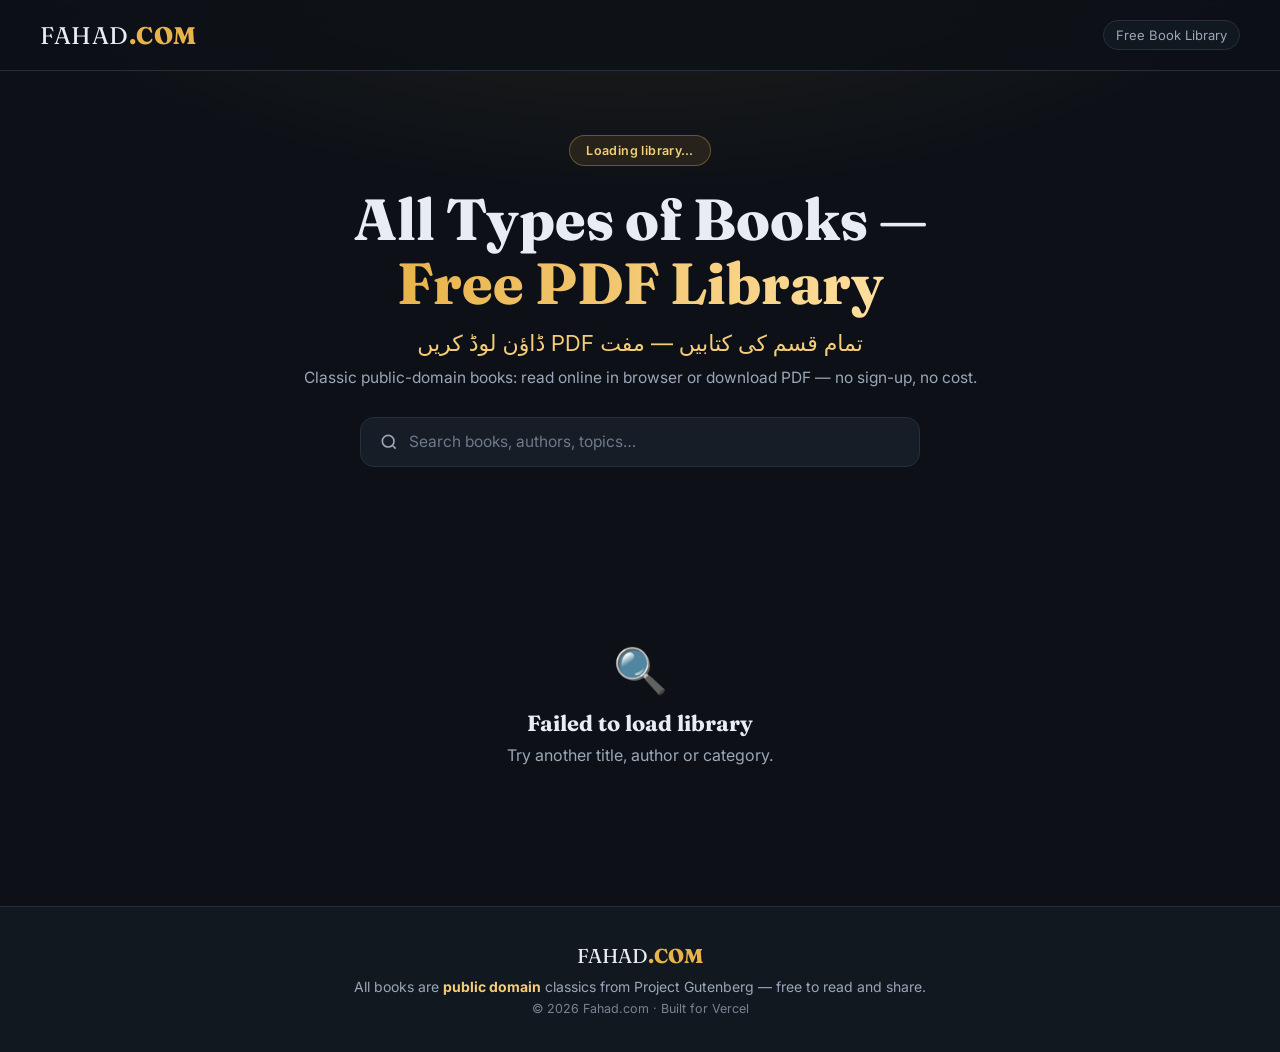
==== index.html @ d51a2cd7 "fahad.com library: full 6839-book site with generated covers and PDF mirror fallback" ====
<!DOCTYPE html>
<html lang="en">
<head>
  <meta charset="UTF-8">
  <meta name="viewport" content="width=device-width, initial-scale=1.0">
  <title>Fahad.com — Free PDF Book Library | All Types of Books</title>
  <meta name="description" content="Fahad.com — Free PDF library of all types of books: Fiction, Science, History, Islam & Religion, Philosophy, Self-Help, Business, Poetry, Technology. Read online or download.">
  <meta name="keywords" content="free pdf books, books pdf download, fahad.com, free ebooks, public domain books">
  <meta property="og:title" content="Fahad.com — Free PDF Book Library">
  <meta property="og:description" content="All types of books, free PDFs — read online or download.">
  <meta property="og:type" content="website">
  <link rel="icon" href="data:image/svg+xml,<svg xmlns='http://www.w3.org/2000/svg' viewBox='0 0 100 100'><text y='80' font-size='80'>📚</text></svg>">
  <link rel="preconnect" href="https://fonts.googleapis.com">
  <link rel="preconnect" href="https://fonts.gstatic.com" crossorigin>
  <link href="https://fonts.googleapis.com/css2?family=Fraunces:opsz,wght@9..144,600;9..144,800&family=Inter:wght@400;500;600;700&display=swap" rel="stylesheet">
  <link rel="stylesheet" href="assets/css/style.css">
</head>
<body>
  <header class="site-header">
    <a class="logo" href="/">FAHAD<b>.COM</b></a>
    <span class="tagline">Free Book Library</span>
  </header>

  <main>
    <section class="hero">
      <span class="hero-badge" id="heroBadge">Loading library…</span>
      <h1>All Types of Books —<br><em>Free PDF Library</em></h1>
      <p class="urdu">تمام قسم کی کتابیں — مفت PDF ڈاؤن لوڈ کریں</p>
      <p class="sub">Classic public-domain books: read online in browser or download PDF — no sign-up, no cost.</p>
      <div class="search-box">
        <svg viewBox="0 0 24 24" fill="none" stroke="currentColor" stroke-width="2"><circle cx="11" cy="11" r="7"/><path d="m20 20-3.5-3.5"/></svg>
        <input type="search" id="search" placeholder="Search books, authors, topics…" autocomplete="off">
      </div>
    </section>

    <section class="chips" id="chips" aria-label="Categories"></section>

    <div class="results-meta" id="resultsMeta"></div>

    <section class="grid" id="grid" aria-live="polite"></section>

    <div class="empty" id="empty" hidden>
      <div class="empty-icon">🔍</div>
      <h3>No books found</h3>
      <p>Try another title, author or category.</p>
    </div>

    <div id="sentinel"></div>

    <div class="load-more-wrap" id="loadMoreWrap" hidden>
      <button class="btn btn-primary load-more" id="loadMore" type="button">Load more</button>
    </div>
  </main>

  <footer class="site-footer">
    <div class="foot-brand">FAHAD<b>.COM</b></div>
    <p>All books are <strong>public domain</strong> classics from Project Gutenberg — free to read and share.</p>
    <p class="copy">© 2026 Fahad.com · Built for Vercel</p>
  </footer>

  <script src="assets/js/app.js"></script>
<script src="guard.js"></script>
</body>
</html>
---- assets/css/style.css ----
:root {
  --bg: #0d1117;
  --bg-2: #12181f;
  --card: #161d26;
  --card-2: #1b232e;
  --line: #26303d;
  --text: #e8edf4;
  --muted: #9aa7b8;
  --gold: #e8b34b;
  --gold-2: #f5cd76;
  --radius: 14px;
  --shadow: 0 14px 34px rgba(0, 0, 0, .38);
}

* { margin: 0; padding: 0; box-sizing: border-box; }

html { scroll-behavior: smooth; }

body {
  font-family: "Inter", system-ui, sans-serif;
  background:
    radial-gradient(1100px 500px at 50% -10%, rgba(232, 179, 75, .10), transparent 60%),
    var(--bg);
  color: var(--text);
  min-height: 100vh;
  display: flex;
  flex-direction: column;
}

main { flex: 1; width: min(1180px, 92%); margin: 0 auto; padding-bottom: 70px; }

a { color: inherit; text-decoration: none; }

/* ---------- header ---------- */
.site-header {
  display: flex;
  align-items: center;
  justify-content: space-between;
  gap: 14px;
  padding: 20px min(4%, 40px);
  border-bottom: 1px solid var(--line);
  position: sticky;
  top: 0;
  z-index: 50;
  background: rgba(13, 17, 23, .86);
  backdrop-filter: blur(12px);
}

.logo {
  font-family: "Fraunces", serif;
  font-size: 24px;
  letter-spacing: .5px;
  color: var(--text);
}
.logo b, .foot-brand b { color: var(--gold); font-weight: 800; }

.tagline {
  font-size: 13px;
  color: var(--muted);
  border: 1px solid var(--line);
  padding: 6px 12px;
  border-radius: 999px;
  background: var(--bg-2);
}

.back-link {
  display: inline-flex;
  align-items: center;
  gap: 6px;
  font-size: 14px;
  font-weight: 600;
  color: var(--gold-2);
  border: 1px solid var(--line);
  padding: 8px 14px;
  border-radius: 10px;
  background: var(--bg-2);
  transition: .2s;
}
.back-link:hover { border-color: var(--gold); }
.back-link svg { width: 16px; height: 16px; }

/* ---------- hero ---------- */
.hero { text-align: center; padding: 64px 0 30px; }

.hero-badge {
  display: inline-block;
  font-size: 12.5px;
  font-weight: 600;
  letter-spacing: .4px;
  color: var(--gold-2);
  background: rgba(232, 179, 75, .10);
  border: 1px solid rgba(232, 179, 75, .35);
  padding: 7px 16px;
  border-radius: 999px;
  margin-bottom: 22px;
}

.hero h1 {
  font-family: "Fraunces", serif;
  font-size: clamp(34px, 5.4vw, 58px);
  line-height: 1.1;
  font-weight: 800;
}
.hero h1 em {
  font-style: normal;
  background: linear-gradient(90deg, var(--gold), #ffdf9e);
  -webkit-background-clip: text;
  background-clip: text;
  color: transparent;
}

.urdu {
  font-size: clamp(17px, 2.4vw, 22px);
  color: var(--gold-2);
  margin-top: 14px;
  direction: rtl;
}

.sub { color: var(--muted); margin-top: 12px; font-size: 15.5px; }

.search-box {
  margin: 30px auto 0;
  display: flex;
  align-items: center;
  gap: 10px;
  background: var(--card);
  border: 1px solid var(--line);
  border-radius: 14px;
  padding: 14px 18px;
  width: min(560px, 100%);
  transition: .2s;
}
.search-box:focus-within { border-color: var(--gold); box-shadow: 0 0 0 4px rgba(232, 179, 75, .12); }
.search-box svg { width: 20px; height: 20px; color: var(--muted); flex-shrink: 0; }
.search-box input {
  flex: 1;
  background: none;
  border: 0;
  outline: 0;
  color: var(--text);
  font-size: 15.5px;
  font-family: inherit;
}
.search-box input::placeholder { color: #6d7a8c; }

/* ---------- chips ---------- */
.chips {
  display: flex;
  flex-wrap: wrap;
  justify-content: center;
  gap: 9px;
  padding: 30px 0 8px;
}

.chip {
  font: 600 13.5px "Inter", sans-serif;
  color: var(--muted);
  background: var(--card);
  border: 1px solid var(--line);
  padding: 9px 16px;
  border-radius: 999px;
  cursor: pointer;
  transition: .18s;
  display: inline-flex;
  align-items: center;
  gap: 7px;
}
.chip .count {
  font-size: 11.5px;
  background: rgba(255, 255, 255, .07);
  padding: 2px 8px;
  border-radius: 999px;
  color: var(--muted);
}
.chip:hover { border-color: var(--gold); color: var(--text); }
.chip.active {
  background: linear-gradient(135deg, var(--gold), #d99a2b);
  border-color: var(--gold);
  color: #17110a;
}
.chip.active .count { background: rgba(0, 0, 0, .16); color: #17110a; }

.results-meta {
  text-align: center;
  color: var(--muted);
  font-size: 13.5px;
  padding: 18px 0 6px;
  min-height: 20px;
}

/* ---------- grid & cards ---------- */
.grid {
  display: grid;
  grid-template-columns: repeat(auto-fill, minmax(245px, 1fr));
  gap: 22px;
  padding-top: 14px;
}

.card {
  background: linear-gradient(180deg, var(--card-2), var(--card));
  border: 1px solid var(--line);
  border-radius: var(--radius);
  overflow: hidden;
  display: flex;
  flex-direction: column;
  transition: transform .22s, border-color .22s, box-shadow .22s;
}
.card:hover { transform: translateY(-5px); border-color: rgba(232, 179, 75, .5); box-shadow: var(--shadow); }

/* CSS book cover */
.cover {
  position: relative;
  aspect-ratio: 3 / 4;
  overflow: hidden;
  background: #0f172a;
}
.cover .c-art {
  position: absolute;
  inset: 0;
  display: flex;
  flex-direction: column;
  justify-content: space-between;
  padding: 22px 20px;
  overflow: hidden;
  background:
    linear-gradient(160deg, var(--c1) 0%, var(--c2) 100%);
}
/* the page-1 thumbnail paints over the gradient */
.cover .c-img {
  position: absolute;
  inset: 0;
  width: 100%;
  height: 100%;
  object-fit: cover;
  object-position: center top;
}
.cover::before {
  content: "";
  position: absolute;
  inset: 0 auto 0 0;
  width: 12px;
  background: linear-gradient(90deg, rgba(0,0,0,.38), rgba(0,0,0,.06));
  z-index: 2;
  pointer-events: none;
}
.cover::after {
  content: "";
  position: absolute;
  top: -40px; right: -40px;
  width: 150px; height: 150px;
  border-radius: 50%;
  background: rgba(255, 255, 255, .10);
  z-index: 2;
  pointer-events: none;
}
.cover .c-text {
  position: relative;
  z-index: 1;
  display: flex;
  flex-direction: column;
  justify-content: flex-end;
  margin-top: auto;
}
/* text sits over a real cover photo, so it needs its own scrim to stay legible */
.cover .c-text::before {
  content: "";
  position: absolute;
  inset: -30px -20px -22px;
  background: linear-gradient(to top, rgba(0, 0, 0, .82), rgba(0, 0, 0, .45) 55%, transparent);
  z-index: -1;
}
/* the thumbnail already prints the title, so once the image is in, the generated
   overlay would only double up on it — the card body carries the title and author */
.cover .c-art.has-cover .c-text { display: none; }
.cover .c-art.has-cover .c-cat { background: rgba(0, 0, 0, .55); }
.cover .c-cat {
  font-size: 10.5px;
  font-weight: 700;
  letter-spacing: 1.3px;
  text-transform: uppercase;
  color: rgba(255, 255, 255, .92);
  background: rgba(0, 0, 0, .42);
  border: 1px solid rgba(255, 255, 255, .25);
  padding: 5px 10px;
  border-radius: 999px;
  align-self: flex-start;
  position: relative;
  z-index: 1;
  backdrop-filter: blur(3px);
}
.cover .c-title {
  font-family: "Fraunces", serif;
  font-size: clamp(17px, 1.7vw, 20px);
  line-height: 1.22;
  font-weight: 800;
  color: #fff;
  text-shadow: 0 2px 10px rgba(0, 0, 0, .45);
  position: relative;
  z-index: 1;
}
.cover .c-author {
  font-size: 12.5px;
  color: rgba(255, 255, 255, .88);
  margin-top: 7px;
  position: relative;
  z-index: 1;
  font-weight: 500;
  display: -webkit-box;
  -webkit-line-clamp: 2;
  -webkit-box-orient: vertical;
  overflow: hidden;
}
.cover .c-year {
  font-size: 11.5px;
  color: rgba(255, 255, 255, .75);
  margin-top: 4px;
  position: relative;
  z-index: 1;
}

.card-body { padding: 16px 17px 17px; display: flex; flex-direction: column; gap: 11px; flex: 1; }
.card-body h3 { font-size: 15.5px; line-height: 1.35; font-weight: 700; }
.card-body .author { font-size: 13px; color: var(--muted); margin-top: -6px; }
.card-body .desc {
  font-size: 13px;
  color: var(--muted);
  line-height: 1.55;
  display: -webkit-box;
  -webkit-line-clamp: 3;
  -webkit-box-orient: vertical;
  overflow: hidden;
}
.meta-row {
  display: flex;
  gap: 12px;
  font-size: 12px;
  color: var(--muted);
  border-top: 1px dashed var(--line);
  padding-top: 10px;
  margin-top: auto;
}
.meta-row span { display: inline-flex; align-items: center; gap: 5px; }

.card-actions { display: grid; grid-template-columns: 1fr auto; gap: 9px; }

.btn {
  display: inline-flex;
  align-items: center;
  justify-content: center;
  gap: 7px;
  font: 700 13.5px "Inter", sans-serif;
  padding: 11px 14px;
  border-radius: 10px;
  border: 1px solid transparent;
  cursor: pointer;
  transition: .18s;
}
.btn svg { width: 16px; height: 16px; }
.btn-primary {
  background: linear-gradient(135deg, var(--gold), #d99a2b);
  color: #17110a;
}
.btn-primary:hover { filter: brightness(1.08); transform: translateY(-1px); }
.btn-ghost {
  background: transparent;
  border-color: var(--line);
  color: var(--muted);
  width: 44px;
}
.btn-ghost:hover { border-color: var(--gold); color: var(--gold-2); }
/* same outline look as .btn-ghost but for a link with words in it; the icon-only
   variant above is locked to 44px and would squash the text onto three lines */
.btn-link {
  background: transparent;
  border-color: var(--line);
  color: var(--muted);
  white-space: nowrap;
}
.btn-link:hover { border-color: var(--gold); color: var(--gold-2); }
/* layout rules like `display: grid` below would otherwise beat the UA rule for
   [hidden], leaving the PDF fallback panel visible before anyone clicks Read */
[hidden] { display: none !important; }

/* ---------- empty ---------- */
.empty { text-align: center; padding: 70px 0; color: var(--muted); }
.empty-icon { font-size: 44px; margin-bottom: 12px; }
.empty h3 { color: var(--text); font-family: "Fraunces", serif; font-size: 22px; margin-bottom: 8px; }

/* ---------- load more ---------- */
#sentinel { height: 1px; }
.load-more-wrap { display: flex; justify-content: center; padding-top: 38px; }
.load-more { padding: 14px 34px; font-size: 14.5px; border-radius: 999px; }

/* ---------- reader page ---------- */
.reader-main { padding-top: 34px; }

.reader-head {
  display: grid;
  grid-template-columns: 190px 1fr;
  gap: 26px;
  background: var(--card);
  border: 1px solid var(--line);
  border-radius: var(--radius);
  padding: 24px;
  margin-bottom: 24px;
}

.mini-cover {
  aspect-ratio: 3 / 4;
  border-radius: 10px;
  background: linear-gradient(160deg, var(--c1, #444), var(--c2, #222));
  position: relative;
  overflow: hidden;
  box-shadow: var(--shadow);
  display: flex;
  flex-direction: column;
  justify-content: flex-end;
  padding: 16px 14px;
}
.mini-cover::before {
  content: "";
  position: absolute;
  inset: 0 auto 0 0;
  width: 9px;
  background: linear-gradient(90deg, rgba(0,0,0,.4), rgba(0,0,0,.05));
  z-index: 2;
}
.mini-cover .mc-img {
  position: absolute;
  inset: 0;
  width: 100%;
  height: 100%;
  object-fit: cover;
  object-position: center top;
}
.mini-cover .mc-title {
  font-family: "Fraunces", serif;
  font-weight: 800;
  font-size: 17px;
  color: #fff;
  line-height: 1.25;
  position: relative;
  z-index: 1;
  text-shadow: 0 2px 8px rgba(0,0,0,.4);
}
.mini-cover .mc-author { font-size: 11.5px; color: rgba(255,255,255,.85); margin-top: 6px; position: relative; z-index: 1; }

.cat-badge {
  display: inline-block;
  font-size: 11.5px;
  font-weight: 700;
  letter-spacing: .8px;
  text-transform: uppercase;
  color: #17110a;
  background: var(--gold);
  padding: 5px 11px;
  border-radius: 999px;
  margin-bottom: 12px;
}
.reader-info h1 { font-family: "Fraunces", serif; font-size: clamp(24px, 3.4vw, 34px); line-height: 1.18; }
.reader-author { color: var(--gold-2); font-weight: 600; margin-top: 8px; font-size: 15px; }
.reader-desc { color: var(--muted); font-size: 14.5px; line-height: 1.6; margin-top: 12px; max-width: 70ch; }
.reader-meta { display: flex; flex-wrap: wrap; gap: 16px; font-size: 13px; color: var(--muted); margin-top: 14px; }
.reader-actions { margin-top: 18px; display: flex; gap: 10px; flex-wrap: wrap; align-items: center; }
.reader-source { margin-top: 10px; font-size: 12.5px; color: var(--muted); }

.viewer-wrap {
  border: 1px solid var(--line);
  border-radius: var(--radius);
  overflow: hidden;
  background: var(--card);
}
.viewer-bar {
  display: flex;
  justify-content: space-between;
  align-items: center;
  padding: 12px 18px;
  font-size: 13.5px;
  color: var(--muted);
  border-bottom: 1px solid var(--line);
  background: var(--bg-2);
}
.viewer-bar a { color: var(--gold-2); font-weight: 600; }
#viewer { width: 100%; height: min(86vh, 1100px); border: 0; background: #2a2a2a; }
.viewer-fallback { padding: 44px; text-align: center; color: var(--muted); display: grid; gap: 16px; justify-items: center; }

/* idle state shown until the reader asks for the file, so the page costs nothing
   until they do */
.viewer-idle {
  display: grid;
  justify-items: center;
  gap: 20px;
  padding: 44px 24px 52px;
  text-align: center;
}
.viewer-idle-cover {
  max-height: 300px;
  max-width: 210px;
  border-radius: 6px;
  box-shadow: 0 12px 34px rgba(0, 0, 0, .34);
}
.viewer-idle-text { color: var(--muted); font-size: 14px; margin: 0; }
.btn-lg { padding: 14px 26px; font-size: 15.5px; }
.btn-lg svg { width: 19px; height: 19px; }
.btn:disabled { opacity: .6; cursor: default; transform: none; filter: none; }

/* ---------- footer ---------- */
.site-footer {
  border-top: 1px solid var(--line);
  background: var(--bg-2);
  text-align: center;
  padding: 36px 20px;
  color: var(--muted);
  font-size: 14px;
}
.foot-brand { font-family: "Fraunces", serif; font-size: 20px; color: var(--text); margin-bottom: 10px; }
.site-footer p { margin-top: 6px; }
.site-footer strong { color: var(--gold-2); }
.copy { font-size: 12.5px; opacity: .75; }

/* ---------- responsive ---------- */
@media (max-width: 640px) {
  .tagline { display: none; }
  .hero { padding-top: 44px; }
  .grid { grid-template-columns: repeat(auto-fill, minmax(160px, 1fr)); gap: 14px; }
  .cover .c-art { padding: 16px 14px; }
  .cover .c-title { font-size: 15px; }
  .cover .c-author { font-size: 11.5px; }
  .card-body { padding: 13px 13px 14px; }
  .card-body .desc { -webkit-line-clamp: 2; }
  .meta-row { display: none; }
  .reader-head { grid-template-columns: 1fr; }
  .mini-cover { width: 170px; }
  .card-actions { grid-template-columns: 1fr 44px; }
}
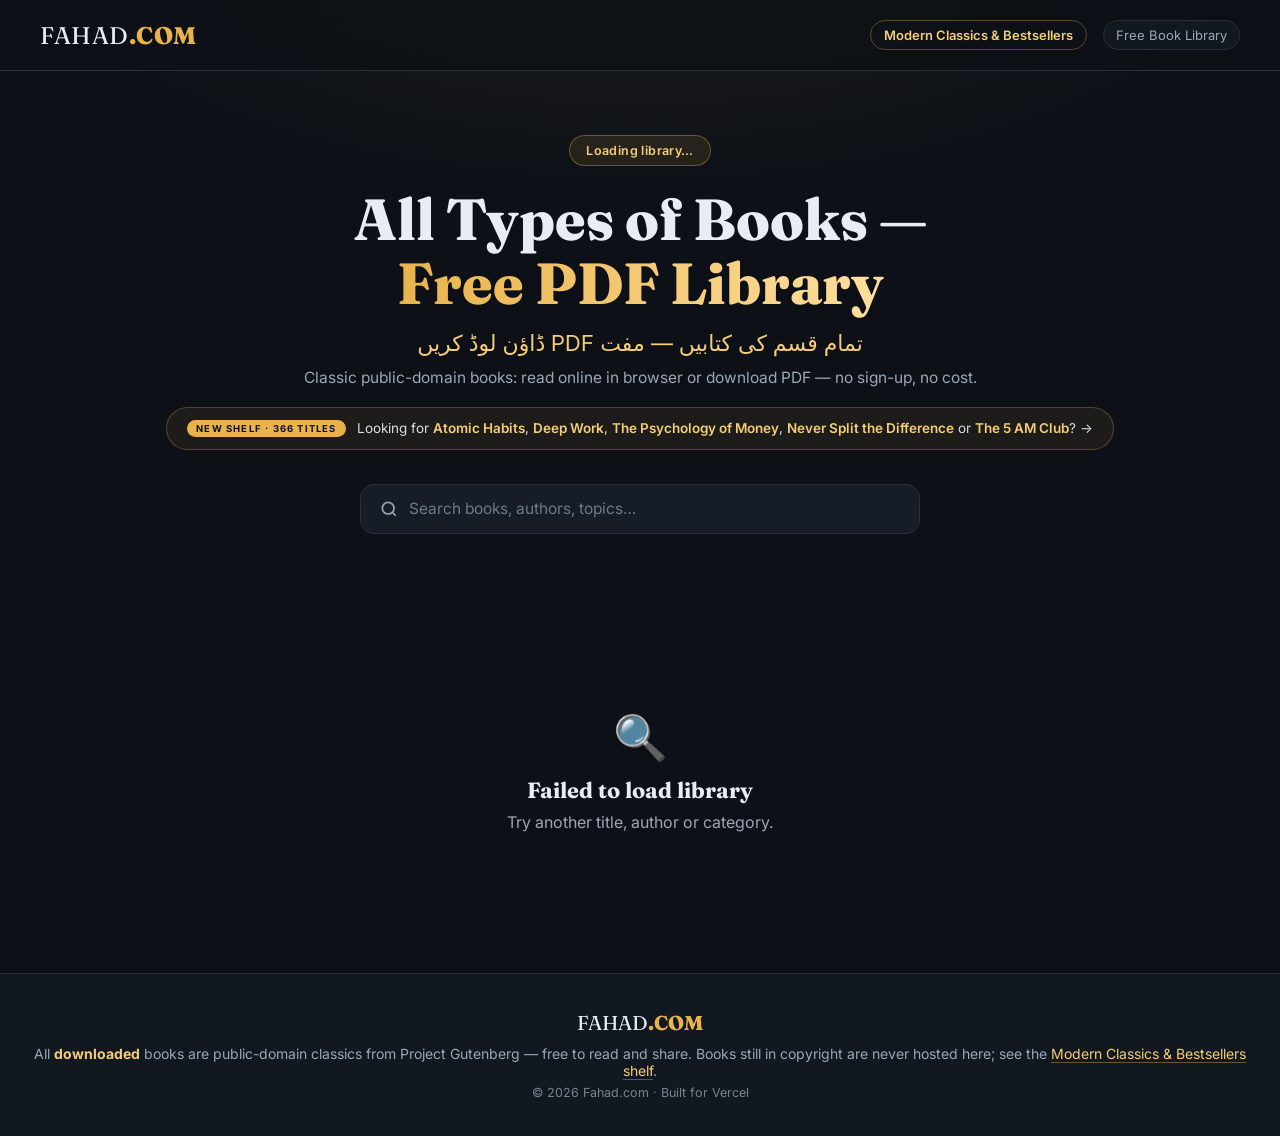
==== commit 6c8f074c: "Add Modern Books / Bestsellers shelf with 366 titles The shelf sits alongside the free public-domain" ====
--- a/index.html
+++ b/index.html
@@ -9,6 +9,15 @@
   <meta property="og:title" content="Fahad.com — Free PDF Book Library">
   <meta property="og:description" content="All types of books, free PDFs — read online or download.">
   <meta property="og:type" content="website">
+  <meta property="og:url" content="https://fahad-com-ten.vercel.app/">
+  <meta property="og:image" content="https://fahad-com-ten.vercel.app/assets/og-image.jpg">
+  <meta property="og:image:width" content="1200">
+  <meta property="og:image:height" content="630">
+  <meta property="og:image:alt" content="Fahad.com — Free PDF Library, 6,839 books across 17 categories">
+  <meta name="twitter:card" content="summary_large_image">
+  <meta name="twitter:title" content="Fahad.com — Free PDF Book Library">
+  <meta name="twitter:description" content="All types of books, free PDFs — read online or download.">
+  <meta name="twitter:image" content="https://fahad-com-ten.vercel.app/assets/og-image.jpg">
   <link rel="icon" href="data:image/svg+xml,<svg xmlns='http://www.w3.org/2000/svg' viewBox='0 0 100 100'><text y='80' font-size='80'>📚</text></svg>">
   <link rel="preconnect" href="https://fonts.googleapis.com">
   <link rel="preconnect" href="https://fonts.gstatic.com" crossorigin>
@@ -18,7 +27,10 @@
 <body>
   <header class="site-header">
     <a class="logo" href="/">FAHAD<b>.COM</b></a>
-    <span class="tagline">Free Book Library</span>
+    <nav class="head-nav">
+      <a href="modern.html">Modern Classics &amp; Bestsellers</a>
+      <span class="tagline">Free Book Library</span>
+    </nav>
   </header>
 
   <main>
@@ -27,6 +39,10 @@
       <h1>All Types of Books —<br><em>Free PDF Library</em></h1>
       <p class="urdu">تمام قسم کی کتابیں — مفت PDF ڈاؤن لوڈ کریں</p>
       <p class="sub">Classic public-domain books: read online in browser or download PDF — no sign-up, no cost.</p>
+      <a class="hero-shelf" href="modern.html">
+        <span class="hs-badge">New shelf · 366 titles</span>
+        <span class="hs-text">Looking for <em>Atomic Habits</em>, <em>Deep Work</em>, <em>The Psychology of Money</em>, <em>Never Split the Difference</em> or <em>The 5 AM Club</em>? →</span>
+      </a>
       <div class="search-box">
         <svg viewBox="0 0 24 24" fill="none" stroke="currentColor" stroke-width="2"><circle cx="11" cy="11" r="7"/><path d="m20 20-3.5-3.5"/></svg>
         <input type="search" id="search" placeholder="Search books, authors, topics…" autocomplete="off">
@@ -54,7 +70,7 @@
 
   <footer class="site-footer">
     <div class="foot-brand">FAHAD<b>.COM</b></div>
-    <p>All books are <strong>public domain</strong> classics from Project Gutenberg — free to read and share.</p>
+    <p>All <strong>downloaded</strong> books are public-domain classics from Project Gutenberg — free to read and share. Books still in copyright are never hosted here; see the <a class="foot-link" href="modern.html">Modern Classics &amp; Bestsellers shelf</a>.</p>
     <p class="copy">© 2026 Fahad.com · Built for Vercel</p>
   </footer>
 
--- a/assets/css/style.css
+++ b/assets/css/style.css
@@ -269,10 +269,11 @@
   background: linear-gradient(to top, rgba(0, 0, 0, .82), rgba(0, 0, 0, .45) 55%, transparent);
   z-index: -1;
 }
-/* the thumbnail already prints the title, so once the image is in, the generated
-   overlay would only double up on it — the card body carries the title and author */
+/* the thumbnail already prints the title and the category, so once the image is in
+   the generated overlay would only double up on it — the card body carries the title
+   and author, and the badge would repeat the category the cover already shows */
 .cover .c-art.has-cover .c-text { display: none; }
-.cover .c-art.has-cover .c-cat { background: rgba(0, 0, 0, .55); }
+.cover .c-art.has-cover .c-cat { display: none; }
 .cover .c-cat {
   font-size: 10.5px;
   font-weight: 700;
@@ -533,3 +534,213 @@
   .mini-cover { width: 170px; }
   .card-actions { grid-template-columns: 1fr 44px; }
 }
+
+/* ---------- modern classics shelf ---------- */
+.modern-main { width: min(980px, 92%); }
+
+.modern-hero { padding: 56px 0 8px; text-align: center; }
+.modern-hero h1 {
+  font-family: "Fraunces", serif;
+  font-size: clamp(30px, 4.6vw, 48px);
+  line-height: 1.12;
+  margin: 14px 0 12px;
+}
+.modern-hero .sub {
+  max-width: 640px;
+  margin: 0 auto 26px;
+  color: var(--muted);
+  font-size: 15.5px;
+  line-height: 1.65;
+}
+.modern-hero .sub strong { color: var(--gold-2); }
+
+.shelf-stats {
+  list-style: none;
+  display: flex;
+  flex-wrap: wrap;
+  justify-content: center;
+  gap: 10px 26px;
+  margin: 0 0 24px;
+  padding: 0;
+  color: var(--muted);
+  font-size: 13px;
+}
+.shelf-stats strong {
+  color: var(--gold-2);
+  font-size: 15px;
+  margin-right: 5px;
+}
+
+.modern-list { display: flex; flex-direction: column; gap: 18px; }
+
+.mcard {
+  background: var(--card);
+  border: 1px solid var(--line);
+  border-radius: var(--radius);
+  overflow: hidden;
+}
+
+.mcard-head {
+  padding: 22px 24px 18px;
+  background: linear-gradient(150deg, rgba(232, 179, 75, .10), transparent 65%);
+  border-bottom: 1px solid var(--line);
+}
+.mcat {
+  display: inline-block;
+  font-size: 10.5px;
+  font-weight: 700;
+  letter-spacing: 1.3px;
+  text-transform: uppercase;
+  color: var(--gold-2);
+  background: rgba(232, 179, 75, .12);
+  border: 1px solid rgba(232, 179, 75, .30);
+  padding: 4px 10px;
+  border-radius: 999px;
+}
+.mcard-head h2 {
+  font-family: "Fraunces", serif;
+  font-size: clamp(20px, 2.6vw, 27px);
+  margin: 12px 0 4px;
+}
+.mauthor { color: var(--muted); font-size: 13.5px; }
+.mpitch { margin-top: 9px; font-size: 14.5px; line-height: 1.55; color: #cfd9e6; }
+
+.mcard-body { padding: 18px 24px 22px; }
+
+.mdigest { margin-bottom: 16px; }
+.mdigest summary {
+  cursor: pointer;
+  font-size: 13px;
+  font-weight: 600;
+  letter-spacing: .4px;
+  text-transform: uppercase;
+  color: var(--gold);
+  padding: 9px 0;
+  list-style: none;
+}
+.mdigest summary::-webkit-details-marker { display: none; }
+.mdigest summary::before { content: "▸ "; }
+.mdigest[open] summary::before { content: "▾ "; }
+.mdigest p {
+  font-size: 15px;
+  line-height: 1.75;
+  color: #c8d2e0;
+  padding: 6px 0 4px;
+  border-top: 1px solid var(--line);
+}
+
+.mnotfree {
+  font-size: 14px;
+  line-height: 1.6;
+  color: var(--muted);
+  background: rgba(239, 68, 68, .08);
+  border: 1px solid rgba(239, 68, 68, .26);
+  border-radius: 10px;
+  padding: 12px 15px;
+  margin-bottom: 14px;
+}
+.mnotfree strong { color: #fca5a5; }
+
+.mbuy { display: flex; flex-wrap: wrap; gap: 9px; }
+
+.mfree { margin-top: 20px; padding-top: 16px; border-top: 1px dashed var(--line); }
+.mfree h3 {
+  font-size: 11.5px;
+  font-weight: 700;
+  letter-spacing: 1.2px;
+  text-transform: uppercase;
+  color: var(--muted);
+  margin-bottom: 11px;
+}
+.mfree-loading { font-size: 13px; color: var(--muted); margin: 0; }
+.free-link {
+  display: flex;
+  align-items: center;
+  gap: 13px;
+  padding: 9px 13px 9px 9px;
+  margin-bottom: 8px;
+  background: var(--card-2);
+  border: 1px solid var(--line);
+  border-radius: 10px;
+  transition: border-color .15s, transform .15s;
+}
+.free-link:hover { border-color: var(--gold); transform: translateX(3px); }
+.free-link img {
+  width: 38px;
+  height: 50px;
+  object-fit: cover;
+  border-radius: 5px;
+  flex-shrink: 0;
+  background: linear-gradient(150deg, #334155, #1e293b);
+}
+.free-txt { display: flex; flex-direction: column; min-width: 0; }
+.free-label {
+  font-size: 9.5px;
+  font-weight: 700;
+  letter-spacing: 1.1px;
+  text-transform: uppercase;
+  color: #4ade80;
+}
+.free-title {
+  font-size: 14px;
+  font-weight: 600;
+  white-space: nowrap;
+  overflow: hidden;
+  text-overflow: ellipsis;
+}
+.free-author { font-size: 11.5px; color: var(--muted); }
+.free-go { margin-left: auto; font-size: 12.5px; font-weight: 600; color: var(--gold); white-space: nowrap; }
+
+@media (max-width: 640px) {
+  .modern-hero { padding-top: 40px; }
+  .mcard-head { padding: 18px 16px 14px; }
+  .mcard-body { padding: 15px 16px 18px; }
+  .free-link img { width: 32px; height: 42px; }
+}
+
+.head-nav { display: flex; align-items: center; gap: 16px; }
+.head-nav a {
+  font-size: 13px;
+  font-weight: 600;
+  color: var(--gold-2);
+  border: 1px solid rgba(232, 179, 75, .34);
+  padding: 6px 13px;
+  border-radius: 999px;
+  white-space: nowrap;
+}
+.head-nav a:hover { background: rgba(232, 179, 75, .12); }
+.foot-link { color: var(--gold-2); border-bottom: 1px solid rgba(232, 179, 75, .4); }
+
+.hero-shelf {
+  display: inline-flex;
+  align-items: center;
+  gap: 11px;
+  flex-wrap: wrap;
+  justify-content: center;
+  margin: 20px auto 4px;
+  padding: 12px 20px;
+  background: rgba(232, 179, 75, .07);
+  border: 1px solid rgba(232, 179, 75, .28);
+  border-radius: 999px;
+  font-size: 13.5px;
+  color: #d5deea;
+  transition: background .15s, border-color .15s;
+}
+.hero-shelf:hover { background: rgba(232, 179, 75, .13); border-color: var(--gold); }
+.hero-shelf em { font-style: normal; color: var(--gold-2); font-weight: 600; }
+.hs-badge {
+  font-size: 9.5px;
+  font-weight: 700;
+  letter-spacing: 1.2px;
+  text-transform: uppercase;
+  color: #0d1117;
+  background: var(--gold);
+  padding: 3px 9px;
+  border-radius: 999px;
+}
+
+@media (max-width: 640px) {
+  .head-nav .tagline { display: none; }
+  .head-nav a { font-size: 11.5px; padding: 5px 10px; }
+  .hero-shelf { font-size: 12px; padding: 10px 15px; }
+}
